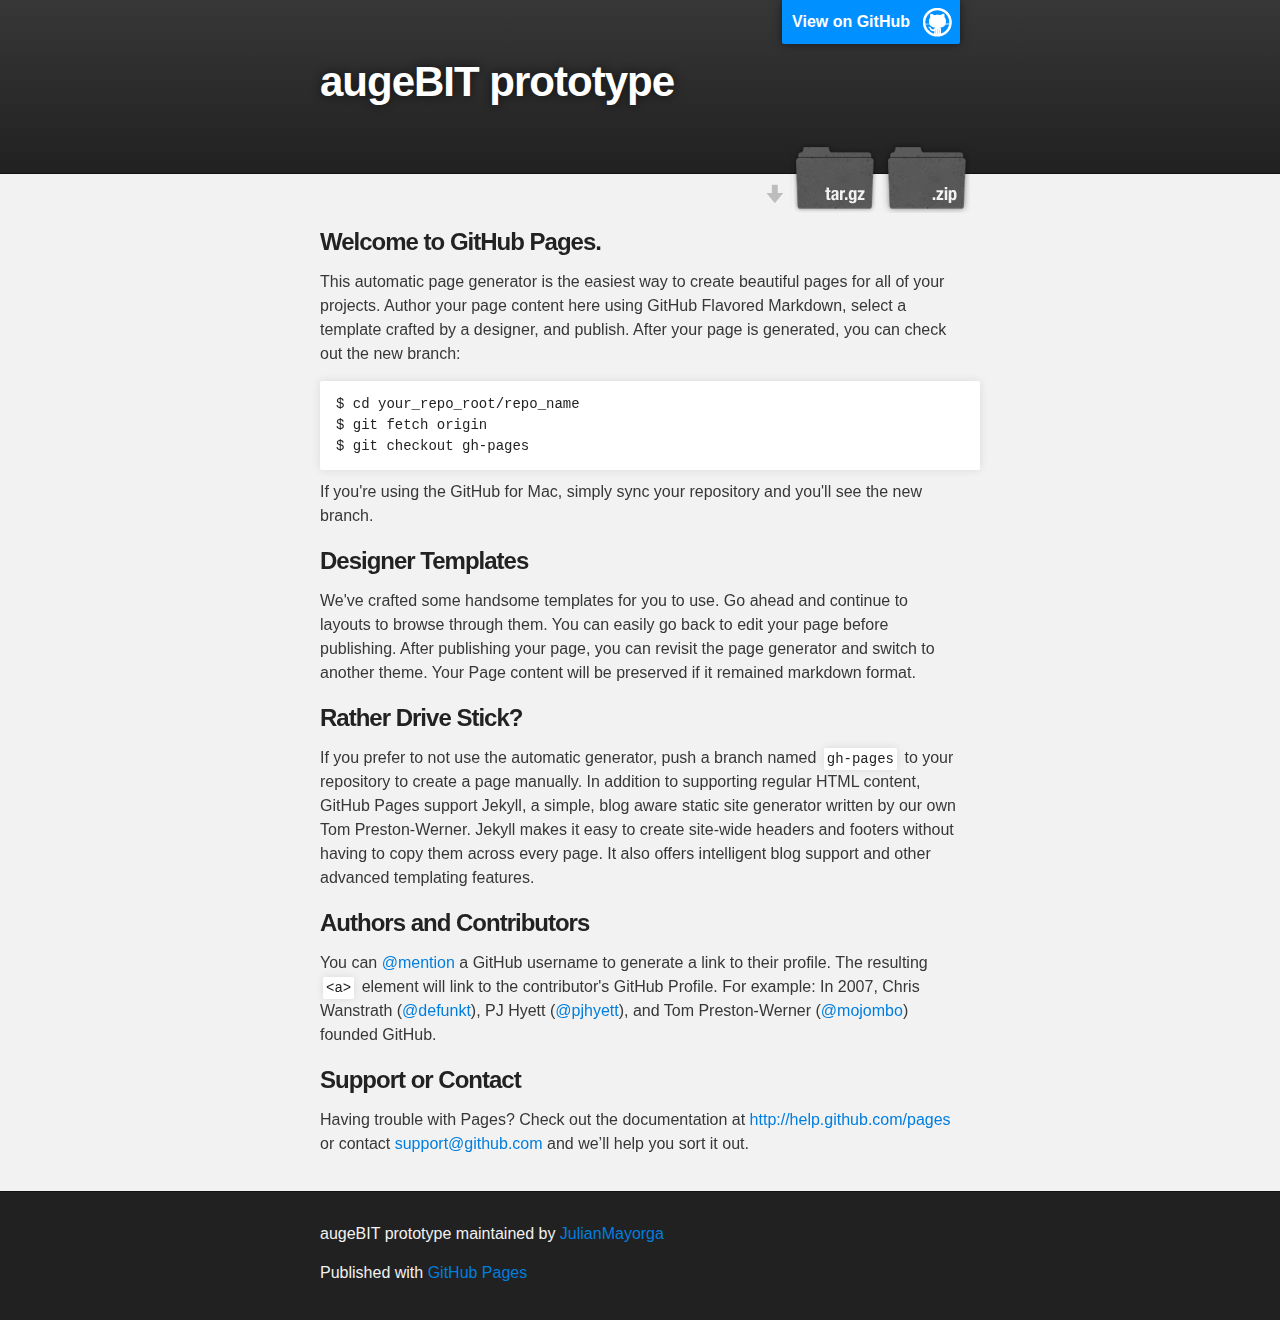
==== index.html @ 1dac35e4 "Create gh-pages branch via GitHub" ====
<!DOCTYPE html>
<html>

  <head>
    <meta charset='utf-8' />
    <meta http-equiv="X-UA-Compatible" content="chrome=1" />
    <meta name="description" content="augeBIT prototype : " />

    <link rel="stylesheet" type="text/css" media="screen" href="stylesheets/stylesheet.css">

    <title>augeBIT prototype</title>
  </head>

  <body>

    <!-- HEADER -->
    <div id="header_wrap" class="outer">
        <header class="inner">
          <a id="forkme_banner" href="https://github.com/JulianMayorga/augebit-prototype">View on GitHub</a>

          <h1 id="project_title">augeBIT prototype</h1>
          <h2 id="project_tagline"></h2>

            <section id="downloads">
              <a class="zip_download_link" href="https://github.com/JulianMayorga/augebit-prototype/zipball/master">Download this project as a .zip file</a>
              <a class="tar_download_link" href="https://github.com/JulianMayorga/augebit-prototype/tarball/master">Download this project as a tar.gz file</a>
            </section>
        </header>
    </div>

    <!-- MAIN CONTENT -->
    <div id="main_content_wrap" class="outer">
      <section id="main_content" class="inner">
        <h3>Welcome to GitHub Pages.</h3>

<p>This automatic page generator is the easiest way to create beautiful pages for all of your projects. Author your page content here using GitHub Flavored Markdown, select a template crafted by a designer, and publish. After your page is generated, you can check out the new branch:</p>

<pre><code>$ cd your_repo_root/repo_name
$ git fetch origin
$ git checkout gh-pages
</code></pre>

<p>If you're using the GitHub for Mac, simply sync your repository and you'll see the new branch.</p>

<h3>Designer Templates</h3>

<p>We've crafted some handsome templates for you to use. Go ahead and continue to layouts to browse through them. You can easily go back to edit your page before publishing. After publishing your page, you can revisit the page generator and switch to another theme. Your Page content will be preserved if it remained markdown format.</p>

<h3>Rather Drive Stick?</h3>

<p>If you prefer to not use the automatic generator, push a branch named <code>gh-pages</code> to your repository to create a page manually. In addition to supporting regular HTML content, GitHub Pages support Jekyll, a simple, blog aware static site generator written by our own Tom Preston-Werner. Jekyll makes it easy to create site-wide headers and footers without having to copy them across every page. It also offers intelligent blog support and other advanced templating features.</p>

<h3>Authors and Contributors</h3>

<p>You can <a href="https://github.com/blog/821" class="user-mention">@mention</a> a GitHub username to generate a link to their profile. The resulting <code>&lt;a&gt;</code> element will link to the contributor's GitHub Profile. For example: In 2007, Chris Wanstrath (<a href="https://github.com/defunkt" class="user-mention">@defunkt</a>), PJ Hyett (<a href="https://github.com/pjhyett" class="user-mention">@pjhyett</a>), and Tom Preston-Werner (<a href="https://github.com/mojombo" class="user-mention">@mojombo</a>) founded GitHub.</p>

<h3>Support or Contact</h3>

<p>Having trouble with Pages? Check out the documentation at <a href="http://help.github.com/pages">http://help.github.com/pages</a> or contact <a href="mailto:support@github.com">support@github.com</a> and we’ll help you sort it out.</p>
      </section>
    </div>

    <!-- FOOTER  -->
    <div id="footer_wrap" class="outer">
      <footer class="inner">
        <p class="copyright">augeBIT prototype maintained by <a href="https://github.com/JulianMayorga">JulianMayorga</a></p>
        <p>Published with <a href="http://pages.github.com">GitHub Pages</a></p>
      </footer>
    </div>

    

  </body>
</html>
---- stylesheets/stylesheet.css ----
/*******************************************************************************
Slate Theme for Github Pages
by Jason Costello, @jsncostello
*******************************************************************************/

@import url(pygment_trac.css);

/*******************************************************************************
MeyerWeb Reset
*******************************************************************************/

html, body, div, span, applet, object, iframe,
h1, h2, h3, h4, h5, h6, p, blockquote, pre,
a, abbr, acronym, address, big, cite, code,
del, dfn, em, img, ins, kbd, q, s, samp,
small, strike, strong, sub, sup, tt, var,
b, u, i, center,
dl, dt, dd, ol, ul, li,
fieldset, form, label, legend,
table, caption, tbody, tfoot, thead, tr, th, td,
article, aside, canvas, details, embed,
figure, figcaption, footer, header, hgroup,
menu, nav, output, ruby, section, summary,
time, mark, audio, video {
  margin: 0;
  padding: 0;
  border: 0;
  font: inherit;
  vertical-align: baseline;
}

/* HTML5 display-role reset for older browsers */
article, aside, details, figcaption, figure,
footer, header, hgroup, menu, nav, section {
  display: block;
}

ol, ul {
  list-style: none;
}

blockquote, q {
}

table {
  border-collapse: collapse;
  border-spacing: 0;
}

a:focus {
  outline: none;
}

/*******************************************************************************
Theme Styles
*******************************************************************************/

body {
  box-sizing: border-box;
  color:#373737;
  background: #212121;
  font-size: 16px;
  font-family: 'Myriad Pro', Calibri, Helvetica, Arial, sans-serif;
  line-height: 1.5;
  -webkit-font-smoothing: antialiased;
}

h1, h2, h3, h4, h5, h6 {
  margin: 10px 0;
  font-weight: 700;
  color:#222222;
  font-family: 'Lucida Grande', 'Calibri', Helvetica, Arial, sans-serif;
  letter-spacing: -1px;
}

h1 {
  font-size: 36px;
  font-weight: 700;
}

h2 {
  padding-bottom: 10px;
  font-size: 32px;
  background: url('../images/bg_hr.png') repeat-x bottom;
}

h3 {
  font-size: 24px;
}

h4 {
  font-size: 21px;
}

h5 {
  font-size: 18px;
}

h6 {
  font-size: 16px;
}

p {
  margin: 10px 0 15px 0;
}

footer p {
  color: #f2f2f2;
}

a {
  text-decoration: none;
  color: #007edf;
  text-shadow: none;

  transition: color 0.5s ease;
  transition: text-shadow 0.5s ease;
  -webkit-transition: color 0.5s ease;
  -webkit-transition: text-shadow 0.5s ease;
  -moz-transition: color 0.5s ease;
  -moz-transition: text-shadow 0.5s ease;
  -o-transition: color 0.5s ease;
  -o-transition: text-shadow 0.5s ease;
  -ms-transition: color 0.5s ease;
  -ms-transition: text-shadow 0.5s ease;
}

#main_content a:hover {
  color: #0069ba;
  text-shadow: #0090ff 0px 0px 2px;
}

footer a:hover {
  color: #43adff;
  text-shadow: #0090ff 0px 0px 2px;
}

em {
  font-style: italic;
}

strong {
  font-weight: bold;
}

img {
  position: relative;
  margin: 0 auto;
  max-width: 739px;
  padding: 5px;
  margin: 10px 0 10px 0;
  border: 1px solid #ebebeb;

  box-shadow: 0 0 5px #ebebeb;
  -webkit-box-shadow: 0 0 5px #ebebeb;
  -moz-box-shadow: 0 0 5px #ebebeb;
  -o-box-shadow: 0 0 5px #ebebeb;
  -ms-box-shadow: 0 0 5px #ebebeb;
}

pre, code {
  width: 100%;
  color: #222;
  background-color: #fff;

  font-family: Monaco, "Bitstream Vera Sans Mono", "Lucida Console", Terminal, monospace;
  font-size: 14px;

  border-radius: 2px;
  -moz-border-radius: 2px;
  -webkit-border-radius: 2px;



}

pre {
  width: 100%;
  padding: 10px;
  box-shadow: 0 0 10px rgba(0,0,0,.1);
  overflow: auto;
}

code {
  padding: 3px;
  margin: 0 3px;
  box-shadow: 0 0 10px rgba(0,0,0,.1);
}

pre code {
  display: block;
  box-shadow: none;
}

blockquote {
  color: #666;
  margin-bottom: 20px;
  padding: 0 0 0 20px;
  border-left: 3px solid #bbb;
}

ul, ol, dl {
  margin-bottom: 15px
}

ul li {
  list-style: inside;
  padding-left: 20px;
}

ol li {
  list-style: decimal inside;
  padding-left: 20px;
}

dl dt {
  font-weight: bold;
}

dl dd {
  padding-left: 20px;
  font-style: italic;
}

dl p {
  padding-left: 20px;
  font-style: italic;
}

hr {
  height: 1px;
  margin-bottom: 5px;
  border: none;
  background: url('../images/bg_hr.png') repeat-x center;
}

table {
  border: 1px solid #373737;
  margin-bottom: 20px;
  text-align: left;
 }

th {
  font-family: 'Lucida Grande', 'Helvetica Neue', Helvetica, Arial, sans-serif;
  padding: 10px;
  background: #373737;
  color: #fff;
 }

td {
  padding: 10px;
  border: 1px solid #373737;
 }

form {
  background: #f2f2f2;
  padding: 20px;
}

img {
  width: 100%;
  max-width: 100%;
}

/*******************************************************************************
Full-Width Styles
*******************************************************************************/

.outer {
  width: 100%;
}

.inner {
  position: relative;
  max-width: 640px;
  padding: 20px 10px;
  margin: 0 auto;
}

#forkme_banner {
  display: block;
  position: absolute;
  top:0;
  right: 10px;
  z-index: 10;
  padding: 10px 50px 10px 10px;
  color: #fff;
  background: url('../images/blacktocat.png') #0090ff no-repeat 95% 50%;
  font-weight: 700;
  box-shadow: 0 0 10px rgba(0,0,0,.5);
  border-bottom-left-radius: 2px;
  border-bottom-right-radius: 2px;
}

#header_wrap {
  background: #212121;
  background: -moz-linear-gradient(top, #373737, #212121);
  background: -webkit-linear-gradient(top, #373737, #212121);
  background: -ms-linear-gradient(top, #373737, #212121);
  background: -o-linear-gradient(top, #373737, #212121);
  background: linear-gradient(top, #373737, #212121);
}

#header_wrap .inner {
  padding: 50px 10px 30px 10px;
}

#project_title {
  margin: 0;
  color: #fff;
  font-size: 42px;
  font-weight: 700;
  text-shadow: #111 0px 0px 10px;
}

#project_tagline {
  color: #fff;
  font-size: 24px;
  font-weight: 300;
  background: none;
  text-shadow: #111 0px 0px 10px;
}

#downloads {
  position: absolute;
  width: 210px;
  z-index: 10;
  bottom: -40px;
  right: 0;
  height: 70px;
  background: url('../images/icon_download.png') no-repeat 0% 90%;
}

.zip_download_link {
  display: block;
  float: right;
  width: 90px;
  height:70px;
  text-indent: -5000px;
  overflow: hidden;
  background: url(../images/sprite_download.png) no-repeat bottom left;
}

.tar_download_link {
  display: block;
  float: right;
  width: 90px;
  height:70px;
  text-indent: -5000px;
  overflow: hidden;
  background: url(../images/sprite_download.png) no-repeat bottom right;
  margin-left: 10px;
}

.zip_download_link:hover {
  background: url(../images/sprite_download.png) no-repeat top left;
}

.tar_download_link:hover {
  background: url(../images/sprite_download.png) no-repeat top right;
}

#main_content_wrap {
  background: #f2f2f2;
  border-top: 1px solid #111;
  border-bottom: 1px solid #111;
}

#main_content {
  padding-top: 40px;
}

#footer_wrap {
  background: #212121;
}



/*******************************************************************************
Small Device Styles
*******************************************************************************/

@media screen and (max-width: 480px) {
  body {
    font-size:14px;
  }

  #downloads {
    display: none;
  }

  .inner {
    min-width: 320px;
    max-width: 480px;
  }

  #project_title {
  font-size: 32px;
  }

  h1 {
    font-size: 28px;
  }

  h2 {
    font-size: 24px;
  }

  h3 {
    font-size: 21px;
  }

  h4 {
    font-size: 18px;
  }

  h5 {
    font-size: 14px;
  }

  h6 {
    font-size: 12px;
  }

  code, pre {
    min-width: 320px;
    max-width: 480px;
    font-size: 11px;
  }

}
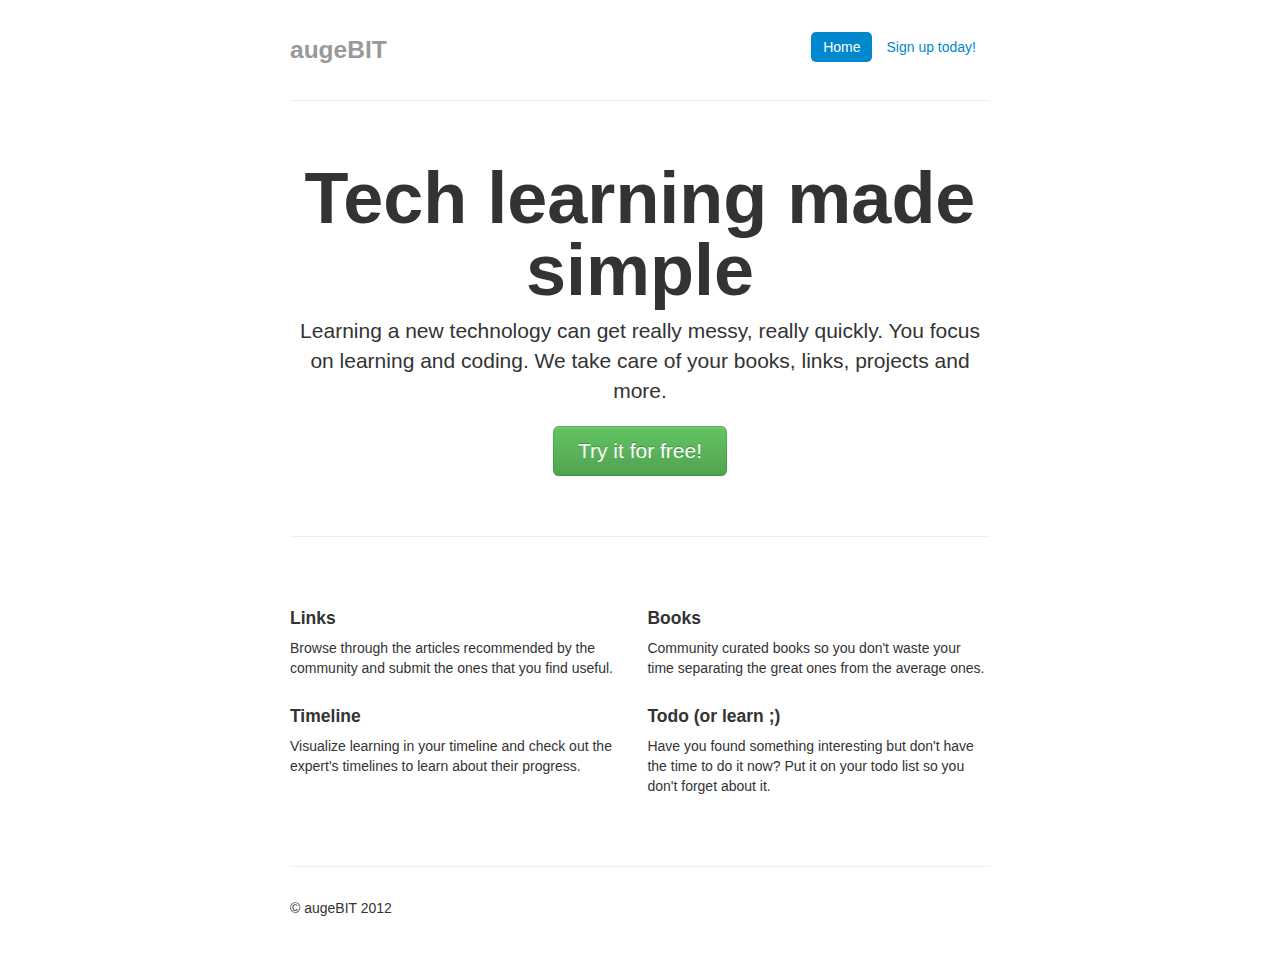
==== commit ad696c80: "Move app folder content into root. Delete test folder and some configuration files." ====
--- a/index.html
+++ b/index.html
@@ -1,74 +1,64 @@
 <!DOCTYPE html>
-<html>
+<!--[if lt IE 7]>      <html class="no-js lt-ie9 lt-ie8 lt-ie7"> <![endif]-->
+<!--[if IE 7]>         <html class="no-js lt-ie9 lt-ie8"> <![endif]-->
+<!--[if IE 8]>         <html class="no-js lt-ie9"> <![endif]-->
+<!--[if gt IE 8]><!--> <html class="no-js"> <!--<![endif]-->
+    <head>
+        <meta charset="utf-8"/>
+        <meta http-equiv="X-UA-Compatible" content="IE=edge,chrome=1"/>
+        <title></title>
+        <meta name="description" content=""/>
+        <meta name="viewport" content="width=device-width"/>
+        <link rel="stylesheet" href="styles/main.css"/>
+        <link rel="stylesheet" href="scripts/vendor/bootstrap.css"/>
+        <script src="http://www.parsecdn.com/js/parse-1.1.14.min.js"></script>
 
-  <head>
-    <meta charset='utf-8' />
-    <meta http-equiv="X-UA-Compatible" content="chrome=1" />
-    <meta name="description" content="augeBIT prototype : " />
+    </head>
+    <body ng-app="augebitPrototypeApp">
 
-    <link rel="stylesheet" type="text/css" media="screen" href="stylesheets/stylesheet.css">
+        <!--[if lt IE 7]>
+            <p class="chromeframe">You are using an outdated browser. <a href="http://browsehappy.com/">Upgrade your browser today</a> or <a href="http://www.google.com/chromeframe/?redirect=true">install Google Chrome Frame</a> to better experience this site.</p>
+        <![endif]-->
 
-    <title>augeBIT prototype</title>
-  </head>
+        <!-- Add your site or application content here -->
 
-  <body>
 
-    <!-- HEADER -->
-    <div id="header_wrap" class="outer">
-        <header class="inner">
-          <a id="forkme_banner" href="https://github.com/JulianMayorga/augebit-prototype">View on GitHub</a>
+        <div class="container-narrow">
+          <div class="masthead">
+            <ul class="nav nav-pills pull-right">
+              <li class="active"><a href="#">Home</a></li>
+              <li><a href="#/signup">Sign up today!</a></li>
+           </ul>
+           <h3 class="muted">augeBIT</h3>
+          </div>
 
-          <h1 id="project_title">augeBIT prototype</h1>
-          <h2 id="project_tagline"></h2>
+          <hr>
 
-            <section id="downloads">
-              <a class="zip_download_link" href="https://github.com/JulianMayorga/augebit-prototype/zipball/master">Download this project as a .zip file</a>
-              <a class="tar_download_link" href="https://github.com/JulianMayorga/augebit-prototype/tarball/master">Download this project as a tar.gz file</a>
-            </section>
-        </header>
-    </div>
+          <div ng-view></div>
 
-    <!-- MAIN CONTENT -->
-    <div id="main_content_wrap" class="outer">
-      <section id="main_content" class="inner">
-        <h3>Welcome to GitHub Pages.</h3>
+          <hr>
 
-<p>This automatic page generator is the easiest way to create beautiful pages for all of your projects. Author your page content here using GitHub Flavored Markdown, select a template crafted by a designer, and publish. After your page is generated, you can check out the new branch:</p>
+          <div class="footer">
+            <p>&copy; augeBIT 2012</p>
+          </div>
+        </div>
 
-<pre><code>$ cd your_repo_root/repo_name
-$ git fetch origin
-$ git checkout gh-pages
-</code></pre>
+        <script src="scripts/vendor/angular.js"></script>
+        <script src="scripts/vendor/angular-resource.js"></script>
 
-<p>If you're using the GitHub for Mac, simply sync your repository and you'll see the new branch.</p>
+        <!-- build:js scripts/scripts.js -->
+        <script src="scripts/augebit-prototype.js"></script>
+        <script src="scripts/controllers/main.js"></script>
+        <script src="scripts/controllers/links.js"></script>
+        <script src="scripts/services.js"></script>
+        <!-- endbuild -->
 
-<h3>Designer Templates</h3>
-
-<p>We've crafted some handsome templates for you to use. Go ahead and continue to layouts to browse through them. You can easily go back to edit your page before publishing. After publishing your page, you can revisit the page generator and switch to another theme. Your Page content will be preserved if it remained markdown format.</p>
-
-<h3>Rather Drive Stick?</h3>
-
-<p>If you prefer to not use the automatic generator, push a branch named <code>gh-pages</code> to your repository to create a page manually. In addition to supporting regular HTML content, GitHub Pages support Jekyll, a simple, blog aware static site generator written by our own Tom Preston-Werner. Jekyll makes it easy to create site-wide headers and footers without having to copy them across every page. It also offers intelligent blog support and other advanced templating features.</p>
-
-<h3>Authors and Contributors</h3>
-
-<p>You can <a href="https://github.com/blog/821" class="user-mention">@mention</a> a GitHub username to generate a link to their profile. The resulting <code>&lt;a&gt;</code> element will link to the contributor's GitHub Profile. For example: In 2007, Chris Wanstrath (<a href="https://github.com/defunkt" class="user-mention">@defunkt</a>), PJ Hyett (<a href="https://github.com/pjhyett" class="user-mention">@pjhyett</a>), and Tom Preston-Werner (<a href="https://github.com/mojombo" class="user-mention">@mojombo</a>) founded GitHub.</p>
-
-<h3>Support or Contact</h3>
-
-<p>Having trouble with Pages? Check out the documentation at <a href="http://help.github.com/pages">http://help.github.com/pages</a> or contact <a href="mailto:support@github.com">support@github.com</a> and we’ll help you sort it out.</p>
-      </section>
-    </div>
-
-    <!-- FOOTER  -->
-    <div id="footer_wrap" class="outer">
-      <footer class="inner">
-        <p class="copyright">augeBIT prototype maintained by <a href="https://github.com/JulianMayorga">JulianMayorga</a></p>
-        <p>Published with <a href="http://pages.github.com">GitHub Pages</a></p>
-      </footer>
-    </div>
-
-    
-
-  </body>
+        <!-- Google Analytics: change UA-XXXXX-X to be your site's ID. -->
+        <script>
+            var _gaq=[['_setAccount','UA-XXXXX-X'],['_trackPageview']];
+            (function(d,t){var g=d.createElement(t),s=d.getElementsByTagName(t)[0];
+            g.src=('https:'==location.protocol?'//ssl':'//www')+'.google-analytics.com/ga.js';
+            s.parentNode.insertBefore(g,s)}(document,'script'));
+        </script>
+    </body>
 </html>
--- a/styles/main.css
+++ b/styles/main.css
@@ -0,0 +1,36 @@
+/* Will be compiled down to a single stylesheet with your sass files */+body {+  padding-top: 20px;+  padding-bottom: 40px;+}++/* Custom container */+.container-narrow {+  margin: 0 auto;+  max-width: 700px;+}+.container-narrow > hr {+  margin: 30px 0;+}++/* Main marketing message and sign up button */+.jumbotron {+  margin: 60px 0;+  text-align: center;+}+.jumbotron h1 {+  font-size: 72px;+  line-height: 1;+}+.jumbotron .btn {+  font-size: 21px;+  padding: 14px 24px;+}++/* Supporting marketing content */+.marketing {+  margin: 60px 0;+}+.marketing p + h4 {+  margin-top: 28px;+}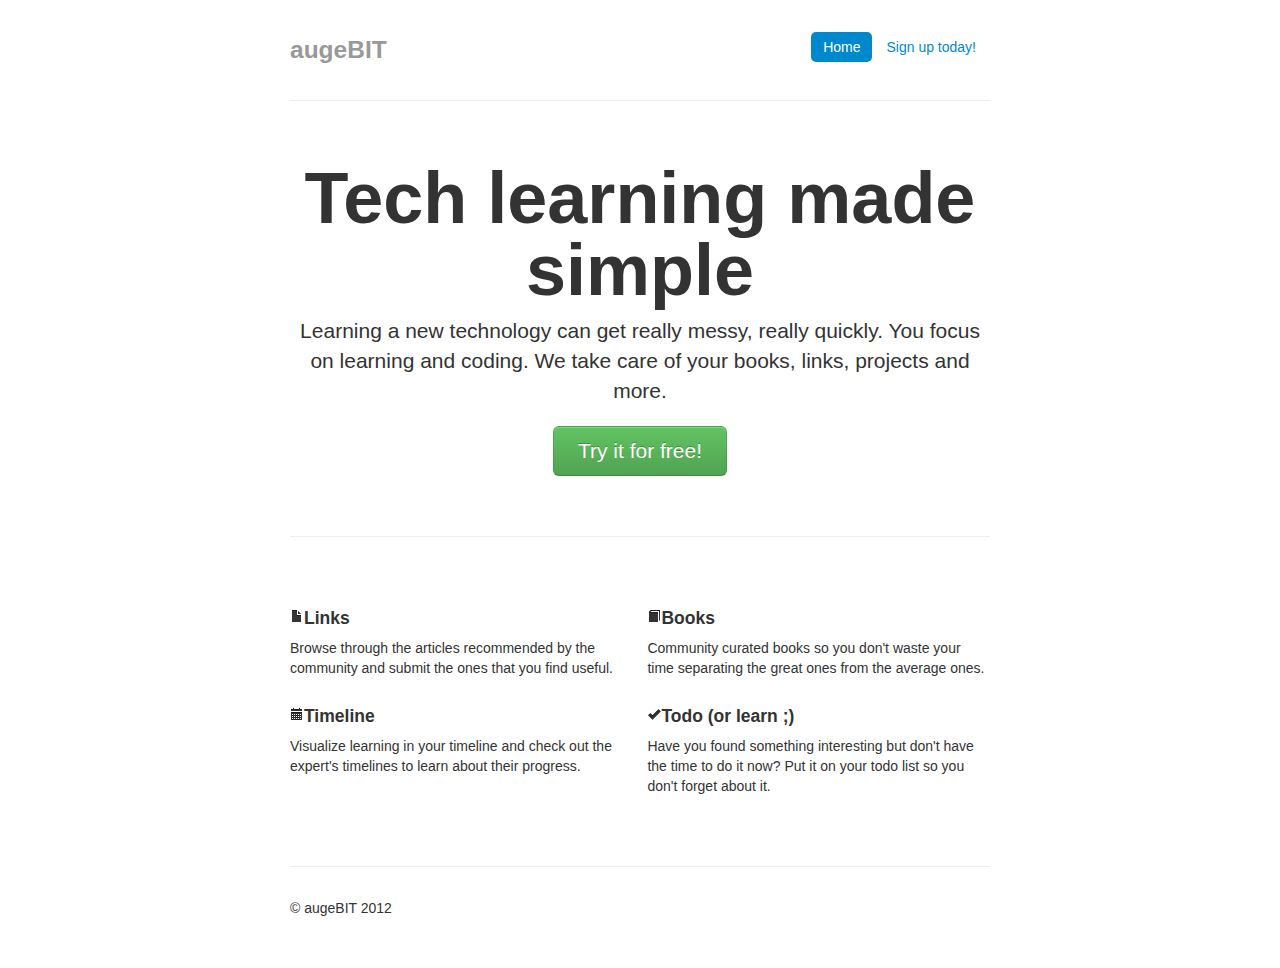
==== commit 77bb82e3: "Add images and icons" ====
--- a/index.html
+++ b/index.html
@@ -9,7 +9,7 @@
         <title></title>
         <meta name="description" content=""/>
         <meta name="viewport" content="width=device-width"/>
-        <link rel="stylesheet" href="styles/main.css"/>
+        <link rel="stylesheet" href="styles/3757b08f.main.css"/>
         <link rel="stylesheet" href="scripts/vendor/bootstrap.css"/>
         <script src="http://www.parsecdn.com/js/parse-1.1.14.min.js"></script>
 
@@ -42,16 +42,12 @@
             <p>&copy; augeBIT 2012</p>
           </div>
         </div>
+          
+        <script src="scripts/vendor/d10639ae.angular.js"></script>
+        <script src="scripts/vendor/276daf8f.angular-resource.js"></script>
+        <script src="scripts/vendor/0146c959.underscore.js"></script>
 
-        <script src="scripts/vendor/angular.js"></script>
-        <script src="scripts/vendor/angular-resource.js"></script>
-
-        <!-- build:js scripts/scripts.js -->
-        <script src="scripts/augebit-prototype.js"></script>
-        <script src="scripts/controllers/main.js"></script>
-        <script src="scripts/controllers/links.js"></script>
-        <script src="scripts/services.js"></script>
-        <!-- endbuild -->
+        <script src="scripts/85134a43.scripts.js"></script>
 
         <!-- Google Analytics: change UA-XXXXX-X to be your site's ID. -->
         <script>
--- a/styles/3757b08f.main.css
+++ b/styles/3757b08f.main.css
@@ -0,0 +1 @@
+body{padding-top:20px;padding-bottom:40px}.container-narrow{margin:0 auto;max-width:700px}.container-narrow>hr{margin:30px 0}.jumbotron{margin:60px 0;text-align:center}.jumbotron h1{font-size:72px;line-height:1}.jumbotron .btn{font-size:21px;padding:14px 24px}.marketing{margin:60px 0}.marketing p+h4{margin-top:28px}